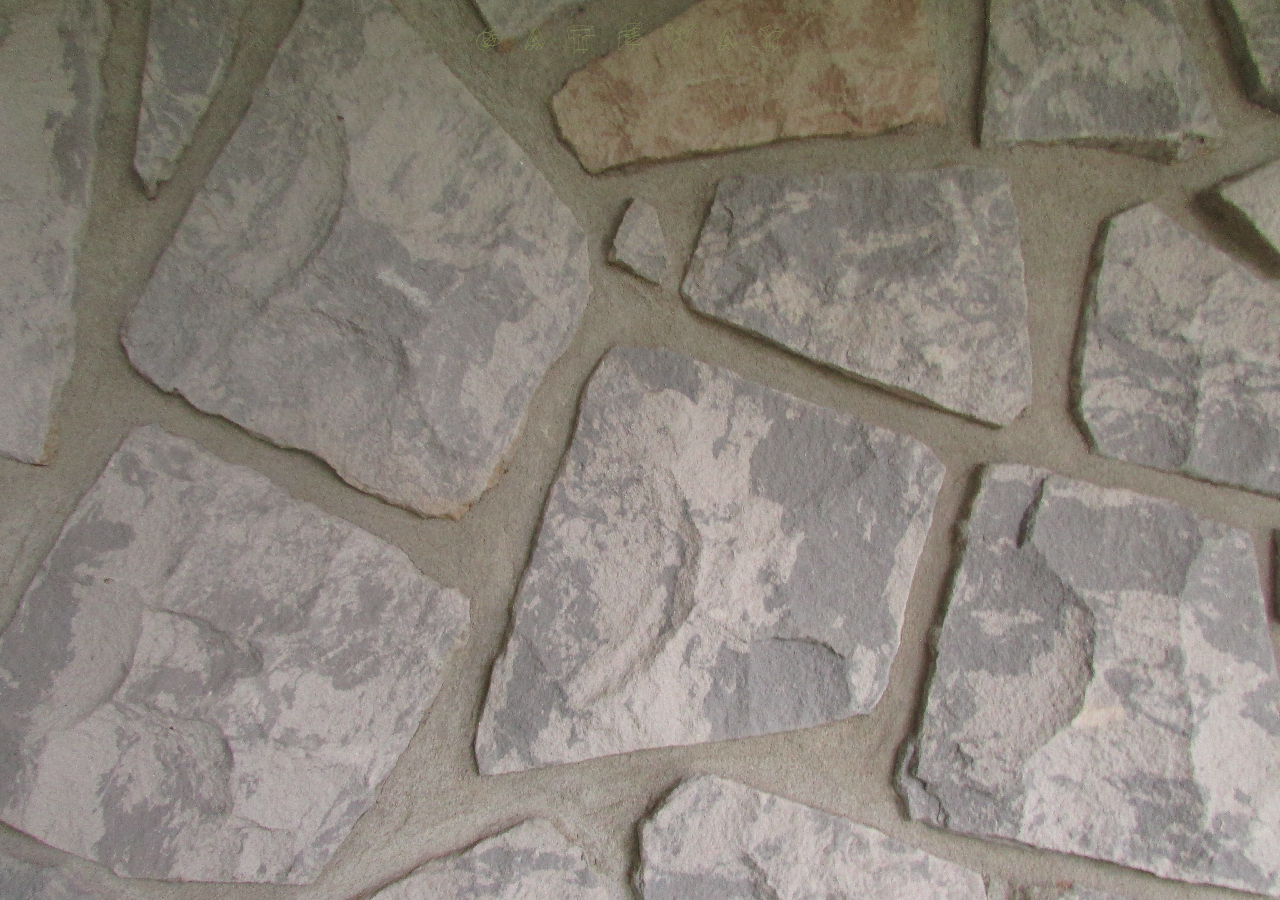
==== index.html @ c146013e "Update index.html" ====
<!DOCTYPE html>
<html lang="en">
<head>
    <meta charset="UTF-8">
    <meta name="viewport" content="width=device-width, initial-scale=1.0">
    <title>gate</title>
    <link rel="stylesheet" href="css/style.css">

    <style>
        body {
                background-image: url('images/wall.JPG');
                background-size: cover;
                background-repeat: no repeat;
                background position: center;
                background-attachment: fixed;

                h1 {
                    color: rgba(138, 154, 91, 0.6);
                    letter-spacing: 20px;
                    font-weight: normal;
                }
    </style>
</head>
<body>
    
    <header>
        <h1>GATEWAY</h1>
      
    </header>

    
    <script src="js/script.js"></script>
</body>
</html>
---- css/style.css ----
* {
  box-sizing: border-box;
}

@font-face {
  font-family: 'basiic';
  src: url('../fonts/basiic.woff2') format('woff2');
}

@font-face {
  font-family: 'Glass';
  src: url('../fonts/Glass.woff2') format('woff2');
}

body {
  background-color: white;

  margin: 0;
  padding: 0;
  font-family: 'basiic', sans-serif;
  font-size: 16px;
  color: black;
  text-align: center;

  image-rendering: pixelated;
  font-smooth: never;
  -webkit-font-smoothing: none;
}

h1 {
  font-family: 'Glass', sans-serif;
}

h3 a {
  color: #8A9A5B;
  text-decoration: none;
}

h3 a:visited {
  color: #8A9A5B;
}

h3 a:hover {
  color: #8A9A5B;
}

img {
  max-width: 100%;
  height: auto;
}

.site-container {
  width: 90%;
  max-width: 900px;
  margin: 0 auto;
  padding: 20px;
}

.columns-row {
  display: flex;
  justify-content: space-between;
  gap: 20px;
}

.column {
  min-height: 200px;
}

.left-col {
  flex: 0 0 35%;
}

.middle-col {
  flex: 0 0 35%;
}

.right-col {
  flex: 0 0 25%;
}

@media (max-width: 700px) {

  h1 {
    font-size: 40px;
    overflow-wrap: break-word;
  }

  .site-container {
    width: 100%;
    max-width: none;
    padding: 15px;
  }

  .columns-row {
    flex-direction: column;
    gap: 30px;
  }

  .left-col,
  .middle-col,
  .right-col {
    width: 100%;
    flex: none;
  }

  .middle-col ul {
    text-align: left;
    padding-left: 20px;
  }
}

@media (max-width: 450px) {
  h1 {
    font-size: 32px;
  }
}

.socials {
  list-style: none;
  padding: 0;
  margin: 20px 0;
}

.socials-page h2 {
  text-align: left;
}

.socials li {
  margin: 10px 0;
}

.socials li::before {
  content: "•";
  margin-right: 10px;
}

.socials a {
  color: purple;
  text-decoration: none;
}

.socials a:visited {
  color: purple;
}

.socials a:hover {
  color: purple;
  text-decoration: none;
}

.socials-page {
  width: 90%;
  max-width: 900px;
  margin: 0 auto;
  padding: 20px;
  text-align: left;
}
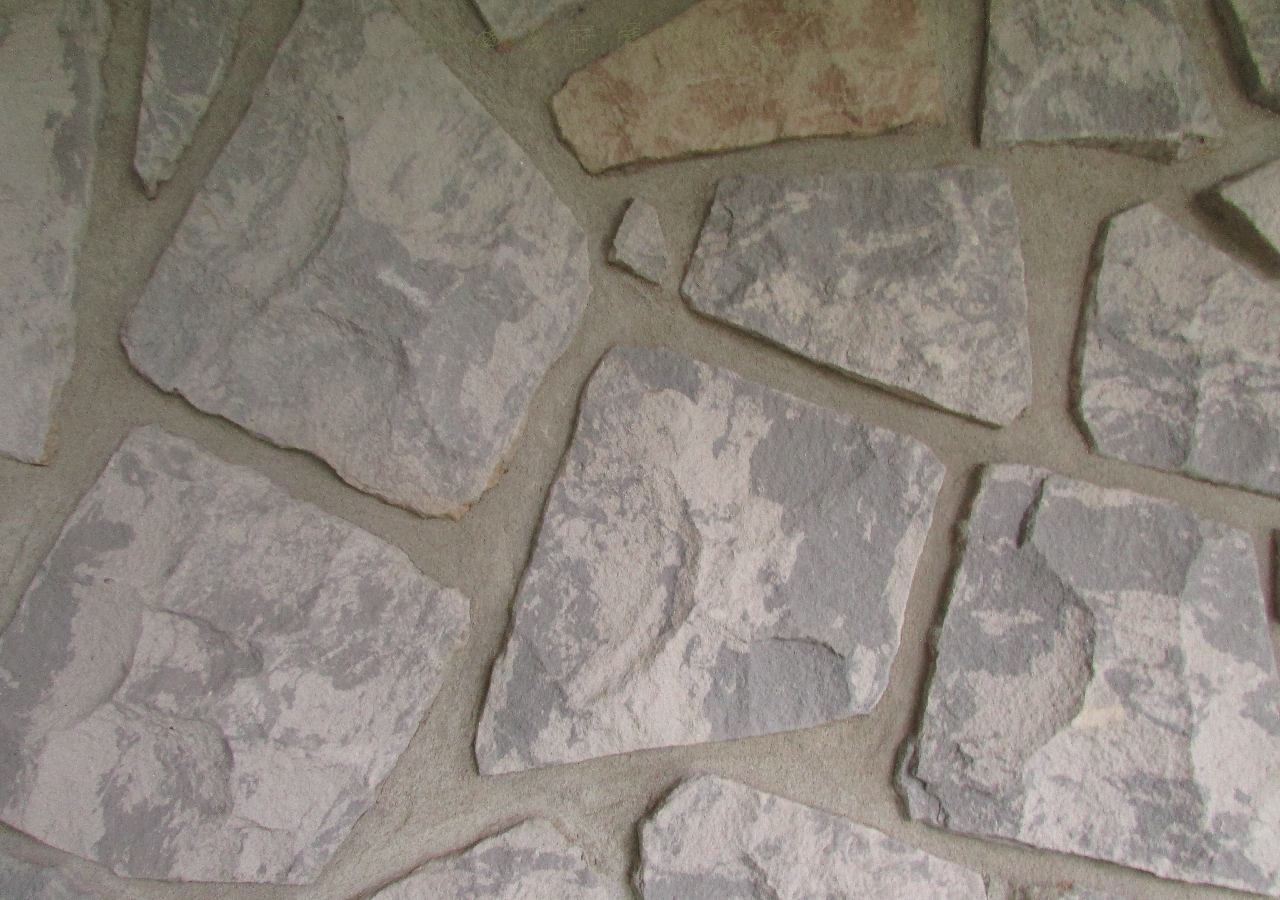
==== commit 6878c3d3: "Update index.html" ====
--- a/index.html
+++ b/index.html
@@ -15,7 +15,7 @@
                 background-attachment: fixed;
 
                 h1 {
-                    color: rgba(138, 154, 91, 0.6);
+                    color: rgba(138, 154, 91, 0.4);
                     letter-spacing: 20px;
                     font-weight: normal;
                 }
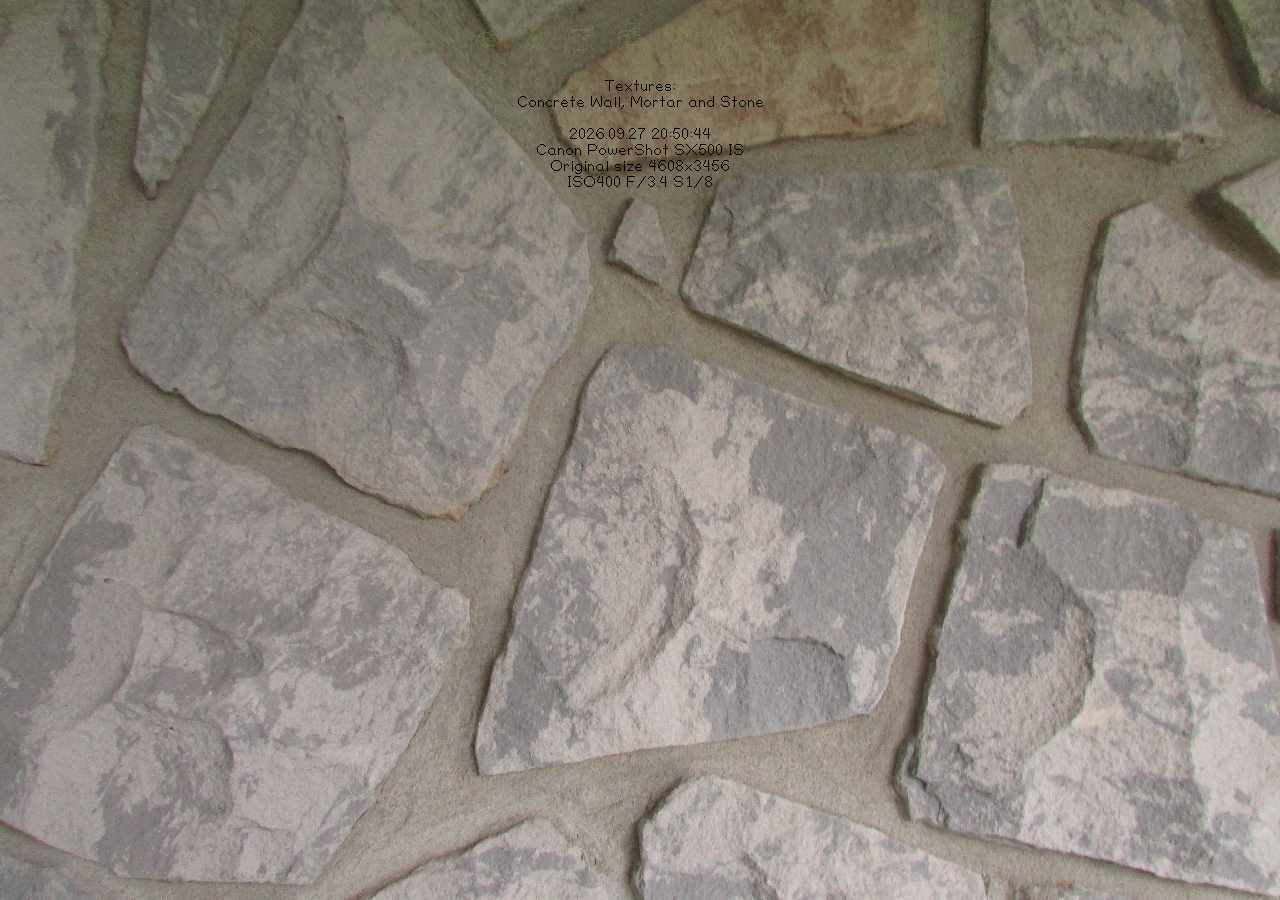
==== commit c193cc1c: "Update index.html" ====
--- a/index.html
+++ b/index.html
@@ -25,8 +25,21 @@
     
     <header>
         <h1>GATEWAY</h1>
-      
     </header>
+
+    <div class="info-box">
+    <p>
+        Textures:<br>
+        Concrete Wall, Mortar and Stone
+    </p>
+        2026.09.27 20:50:44<br>
+        Canon PowerShot SX500 IS<br>
+        Original size 4608x3456<br>
+        ISO400 F/3.4 S1/8
+    <p>
+        
+    </p>
+</div>
 
     
     <script src="js/script.js"></script>
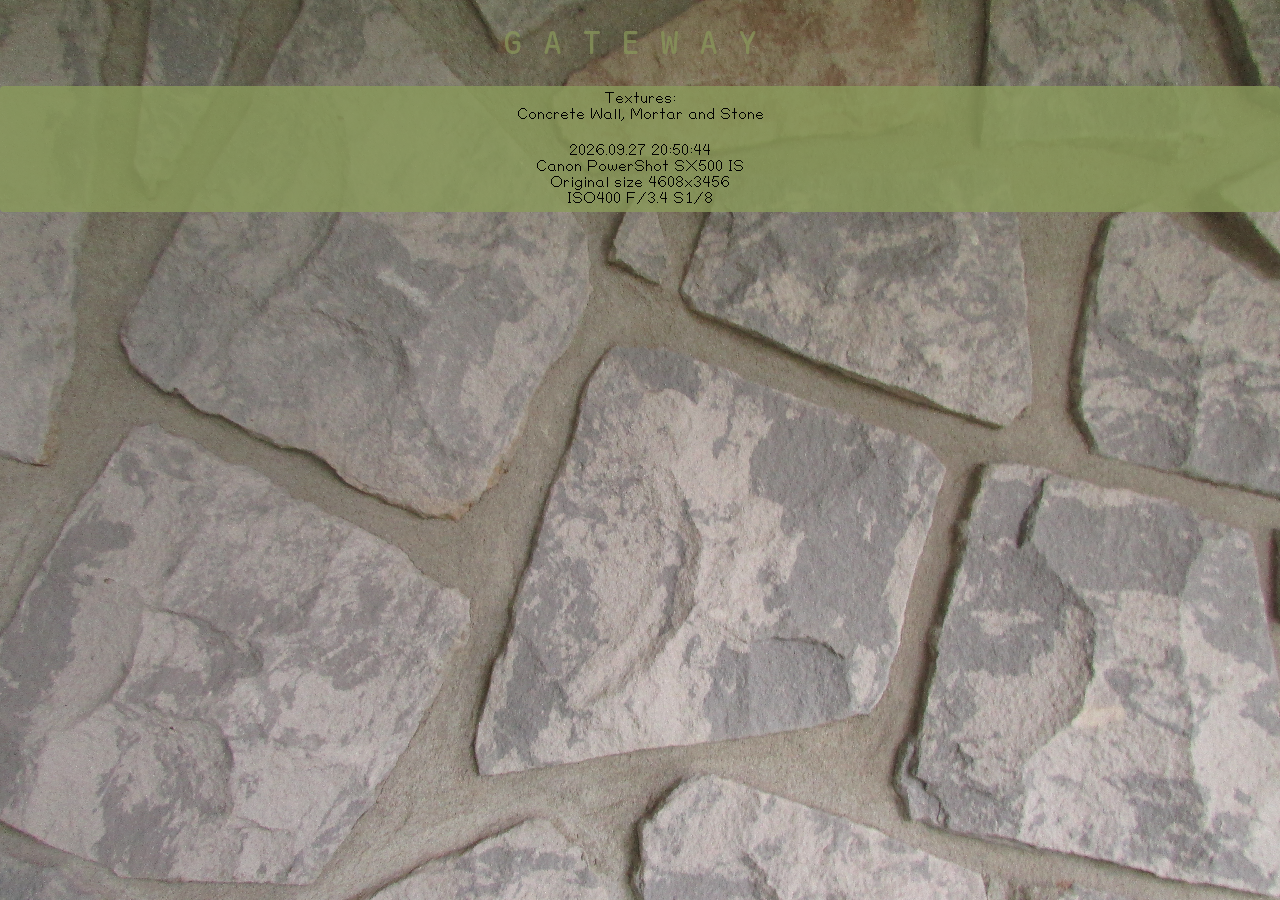
==== commit c0419194: "Update index.html" ====
--- a/index.html
+++ b/index.html
@@ -14,10 +14,18 @@
                 background position: center;
                 background-attachment: fixed;
 
+                }
+                @font-face {
+                    font-family: 'Maple';
+                    src: url('fonts/MapleMono-NF-CN-Medium.ttf') format('truetype');
+                    font-weight: 500;
+                }
+
                 h1 {
-                    color: rgba(138, 154, 91, 0.4);
-                    letter-spacing: 20px;
-                    font-weight: normal;
+                        font-family: 'Maple', monospace;
+                        font-weight: 500;
+                        color: rgba(138, 154, 91, 0.7);
+                        letter-spacing: 20px;
                 }
     </style>
 </head>
--- a/css/style.css
+++ b/css/style.css
@@ -155,3 +155,19 @@
   padding: 20px;
   text-align: left;
 }
+
+.info-box {
+    background-color: rgba(138, 154, 91, 0.8);
+    border-radius: 4px;
+
+    padding: 5px;
+    width: 100%;
+}
+
+.info-box p {
+    margin: 0 0 20px;
+}
+
+.info-box p:last-child {
+    margin-bottom: 0;
+}
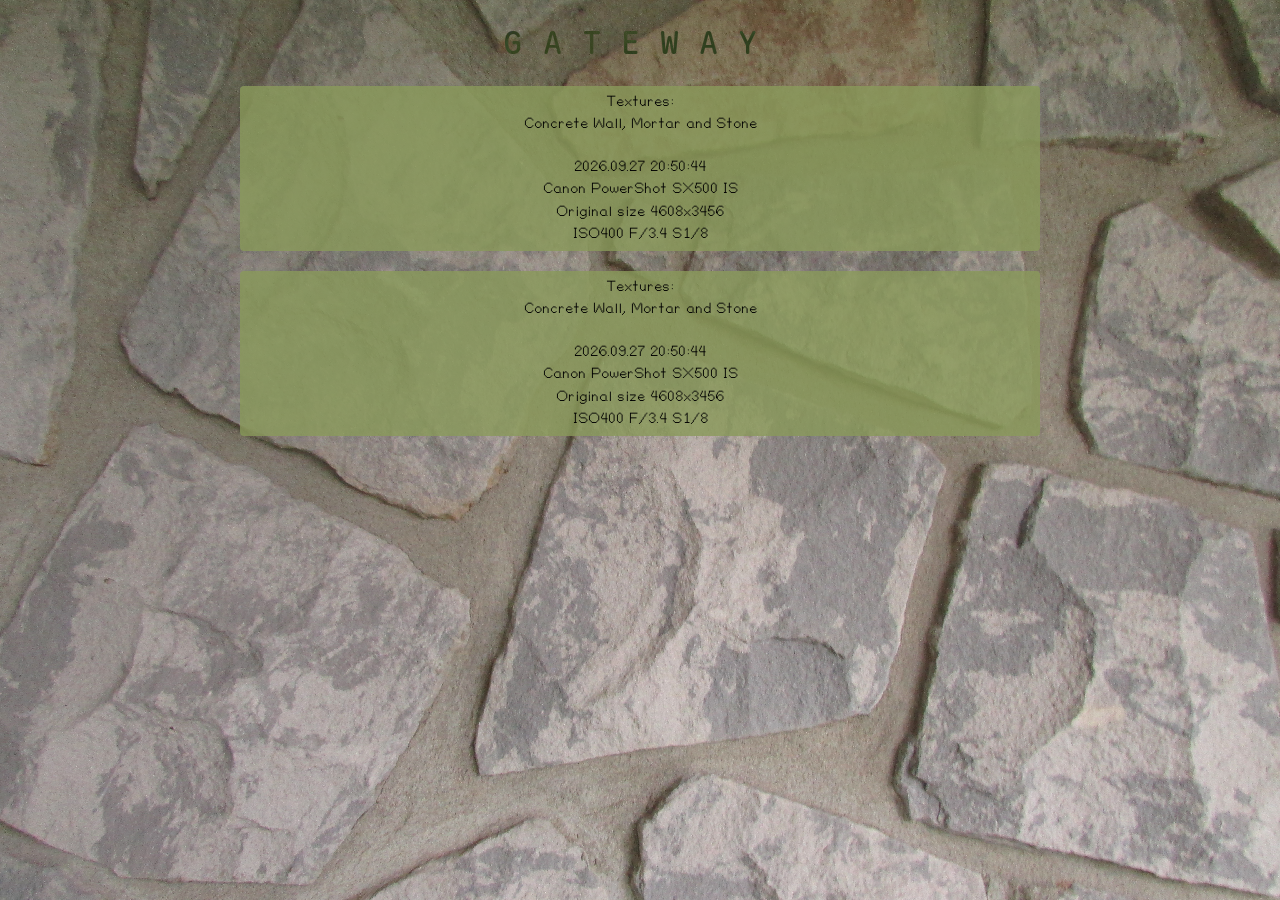
==== commit 731a4931: "Update index.html" ====
--- a/index.html
+++ b/index.html
@@ -26,6 +26,8 @@
                         font-weight: 500;
                         color: rgba(138, 154, 91, 0.7);
                         letter-spacing: 20px;
+
+                        mix-blend-mode: difference;
                 }
     </style>
 </head>
@@ -40,14 +42,27 @@
         Textures:<br>
         Concrete Wall, Mortar and Stone
     </p>
+    <p>
         2026.09.27 20:50:44<br>
         Canon PowerShot SX500 IS<br>
         Original size 4608x3456<br>
         ISO400 F/3.4 S1/8
+    </p>
+    </div>
+
+
+        <div class="info-box">
     <p>
-        
+        Textures:<br>
+        Concrete Wall, Mortar and Stone
     </p>
-</div>
+    <p>
+        2026.09.27 20:50:44<br>
+        Canon PowerShot SX500 IS<br>
+        Original size 4608x3456<br>
+        ISO400 F/3.4 S1/8
+    </p>
+    </div>
 
     
     <script src="js/script.js"></script>
--- a/css/style.css
+++ b/css/style.css
@@ -155,13 +155,18 @@
   padding: 20px;
   text-align: left;
 }
-
 .info-box {
     background-color: rgba(138, 154, 91, 0.8);
     border-radius: 4px;
 
+    width: 85%;
+    max-width: 800px;
+    margin: 20px auto;
     padding: 5px;
-    width: 100%;
+
+    color: black;
+    font-size: 15px;
+    line-height: 1.5;
 }
 
 .info-box p {
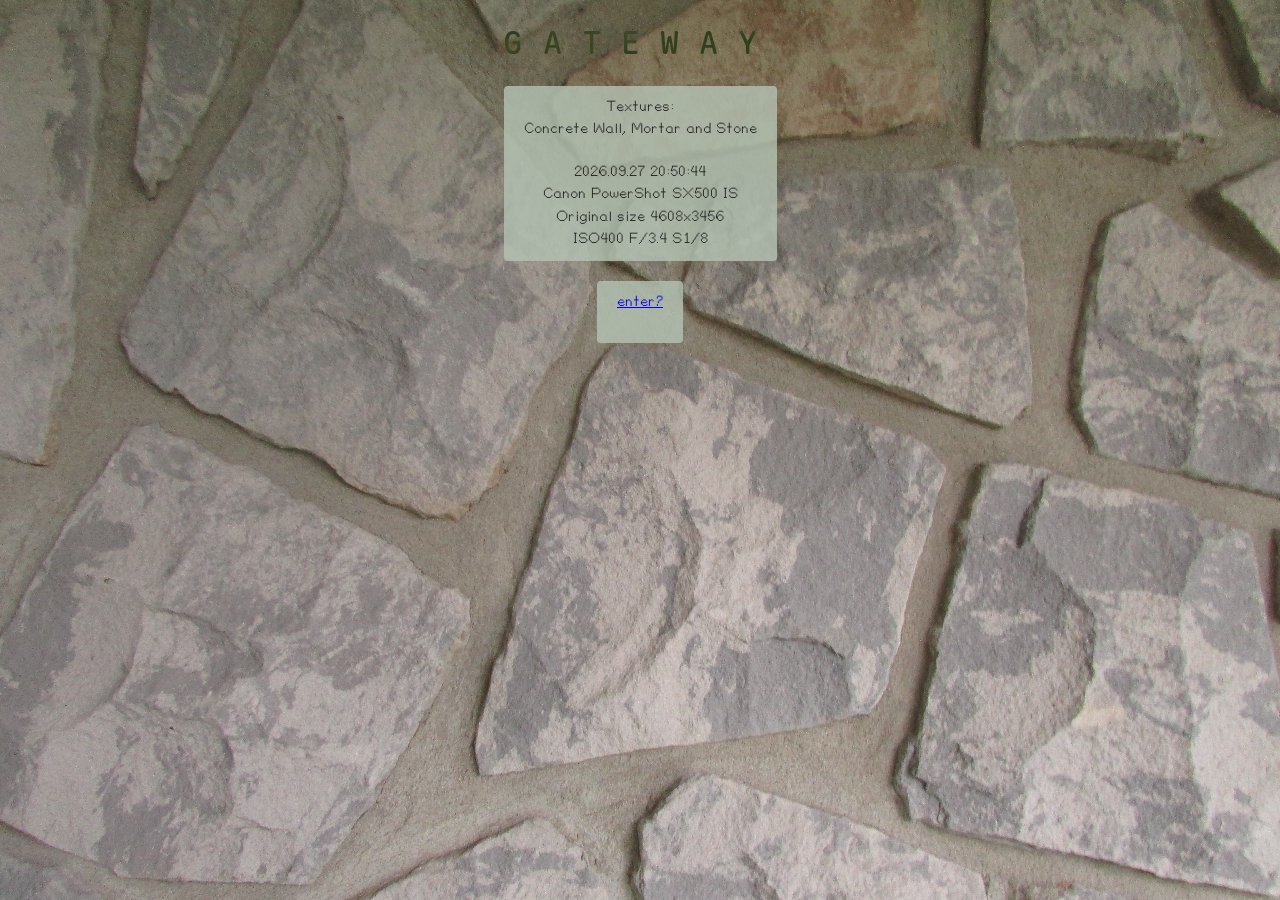
==== commit 56bde135: "Update index.html" ====
--- a/index.html
+++ b/index.html
@@ -53,16 +53,8 @@
 
         <div class="info-box">
     <p>
-        Textures:<br>
-        Concrete Wall, Mortar and Stone
+        <a href="welcome.html" title="open welcome page">enter?</a>
     </p>
-    <p>
-        2026.09.27 20:50:44<br>
-        Canon PowerShot SX500 IS<br>
-        Original size 4608x3456<br>
-        ISO400 F/3.4 S1/8
-    </p>
-    </div>
 
     
     <script src="js/script.js"></script>
--- a/css/style.css
+++ b/css/style.css
@@ -156,15 +156,16 @@
   text-align: left;
 }
 .info-box {
-    background-color: rgba(138, 154, 91, 0.8);
+    background-color: rgba(180, 195, 180, 0.8);
     border-radius: 4px;
 
-    width: 85%;
-    max-width: 800px;
+    width: fit-content;
+    max-width: 90%;
     margin: 20px auto;
-    padding: 5px;
+    padding: 10px 20px;
 
-    color: black;
+    text-align: center;
+    color: #242424;
     font-size: 15px;
     line-height: 1.5;
 }
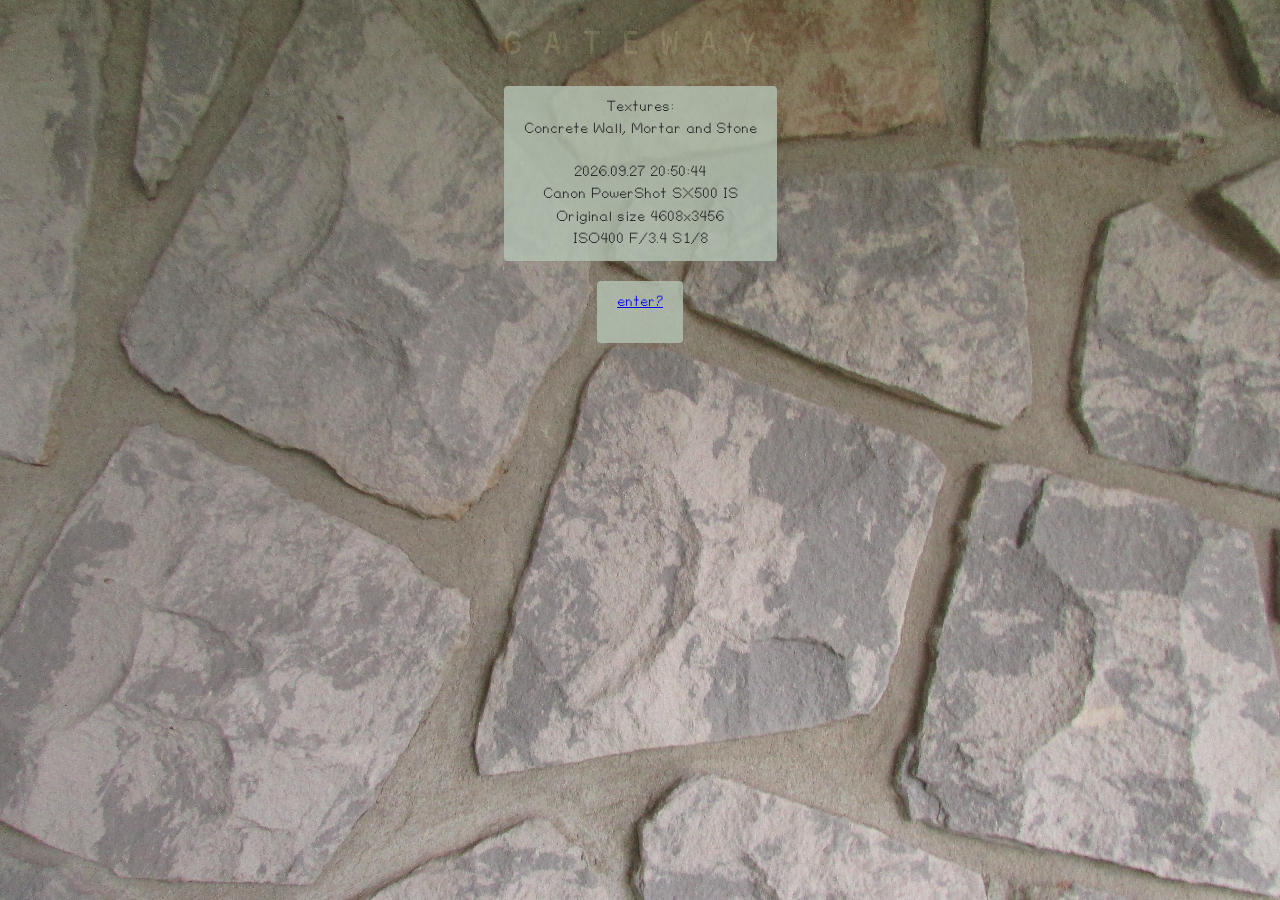
==== commit 0ed85a8e: "Update index.html" ====
--- a/index.html
+++ b/index.html
@@ -22,12 +22,27 @@
                 }
 
                 h1 {
-                        font-family: 'Maple', monospace;
-                        font-weight: 500;
-                        color: rgba(138, 154, 91, 0.7);
-                        letter-spacing: 20px;
+                    font-family: 'Maple', monospace;
+                    font-weight: 500;
 
-                        mix-blend-mode: difference;
+                    color: rgba(220, 220, 190, 0.45);
+                    letter-spacing: 20px;
+
+                    mix-blend-mode: soft-light;
+                }
+
+                .enter-link {
+                    color: black;
+                    text-decoration: none;
+                }
+
+                .enter-link:visited {
+                    color: black;
+                }                
+
+                .enter-link:hover {
+                    color: black;
+                    text-decoration: none;
                 }
     </style>
 </head>
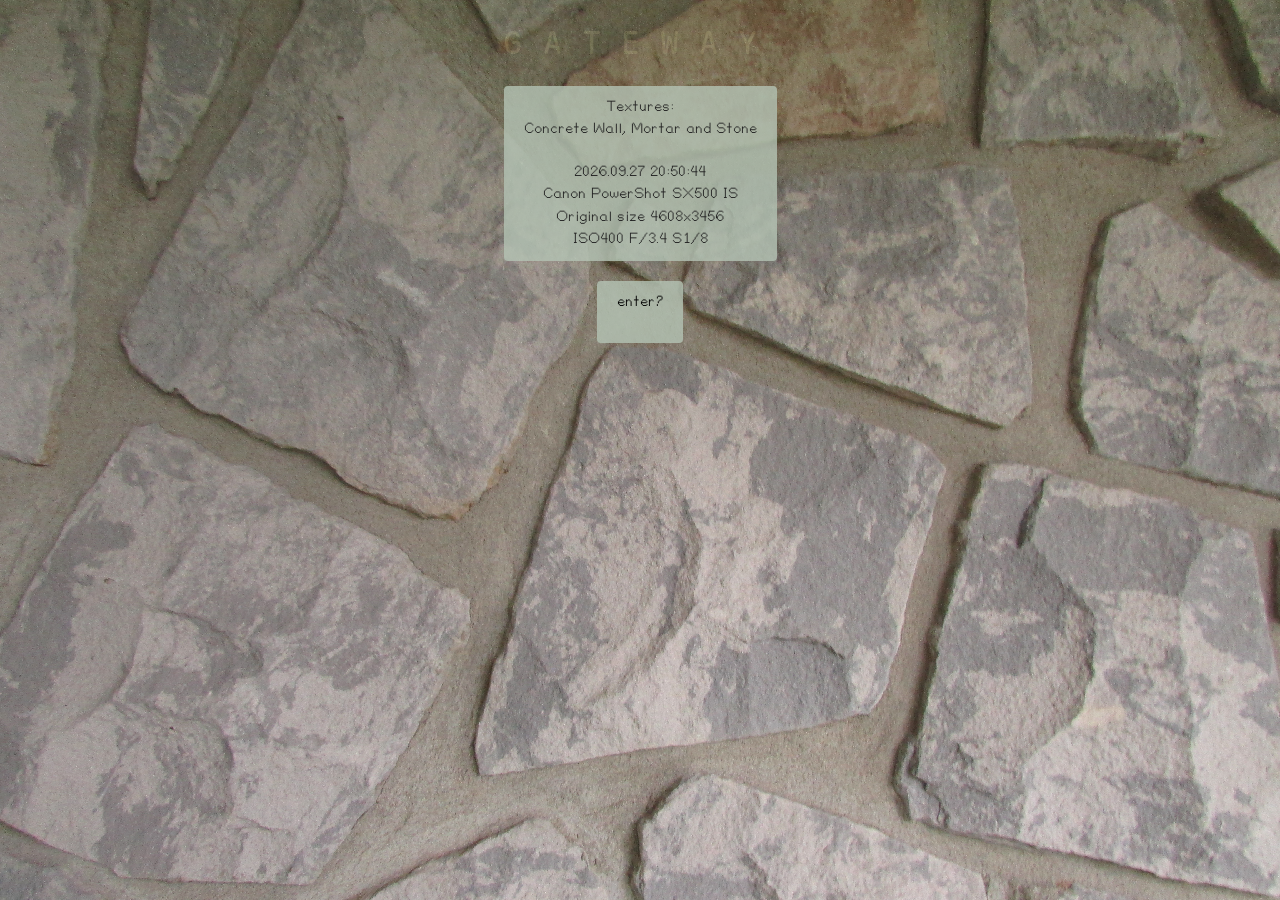
==== commit def646af: "Update index.html" ====
--- a/index.html
+++ b/index.html
@@ -68,7 +68,7 @@
 
         <div class="info-box">
     <p>
-        <a href="welcome.html" title="open welcome page">enter?</a>
+        <a class="enter-link" href="welcome.html" title="open welcome page">enter?</a>
     </p>
 
     
